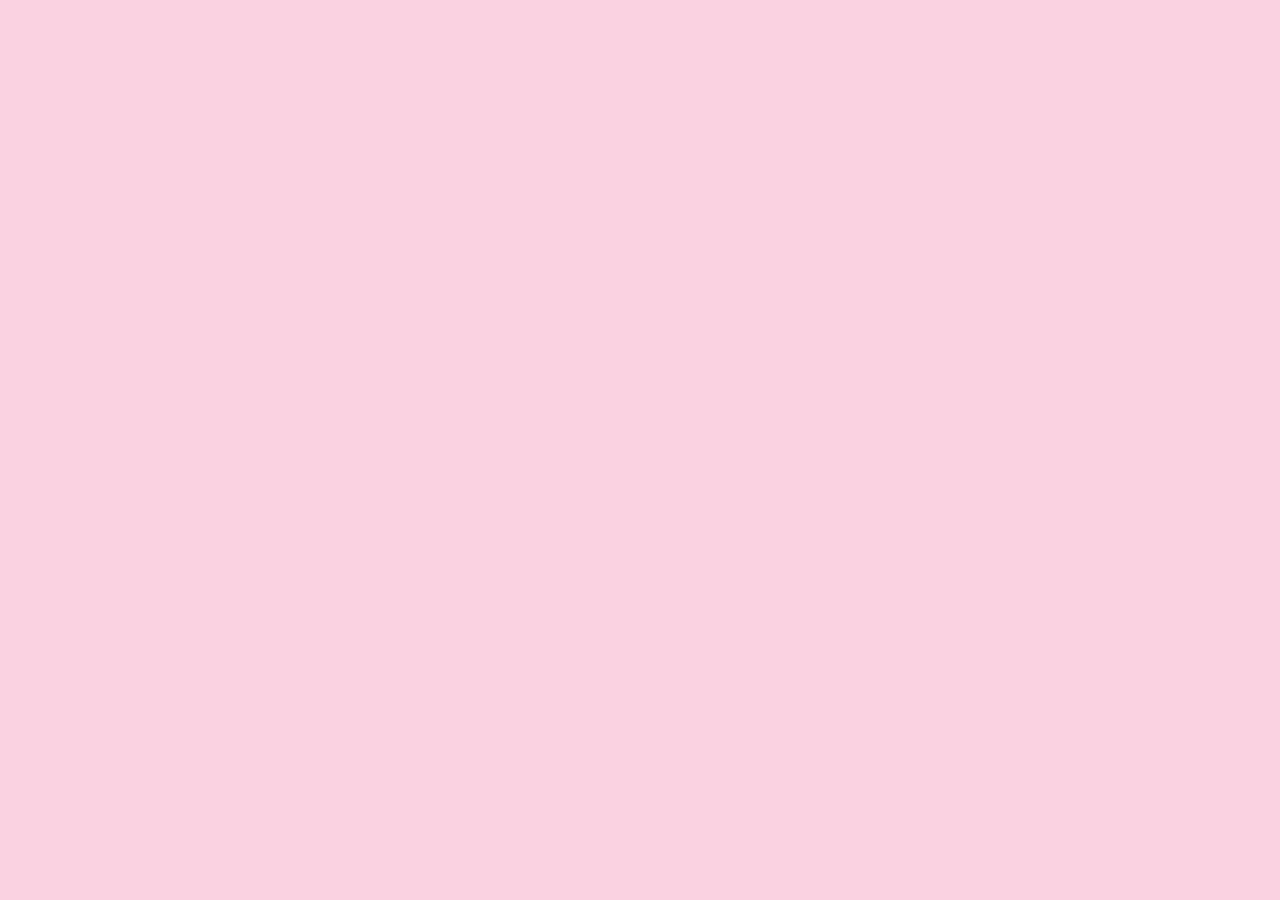
==== 16-11-22/index.html @ 56d9b982 "created full screen template" ====
<!DOCTYPE html>
<html lang="en">
  <head>
    <meta charset="utf-8" />
    <meta name="viewport" content="width=device-width, initial-scale=1.0">

    <title>Sketch</title>

    <link rel="stylesheet" type="text/css" href="style.css">
    <script src="../libraries/p5.min.js"></script>
    <script src="sketch.js"></script>
  </head>

  <body>
    
  </body>
</html>
---- 16-11-22/style.css ----
html, body {
  margin: 0;
  padding: 0;
}

canvas {
  display: block;
}
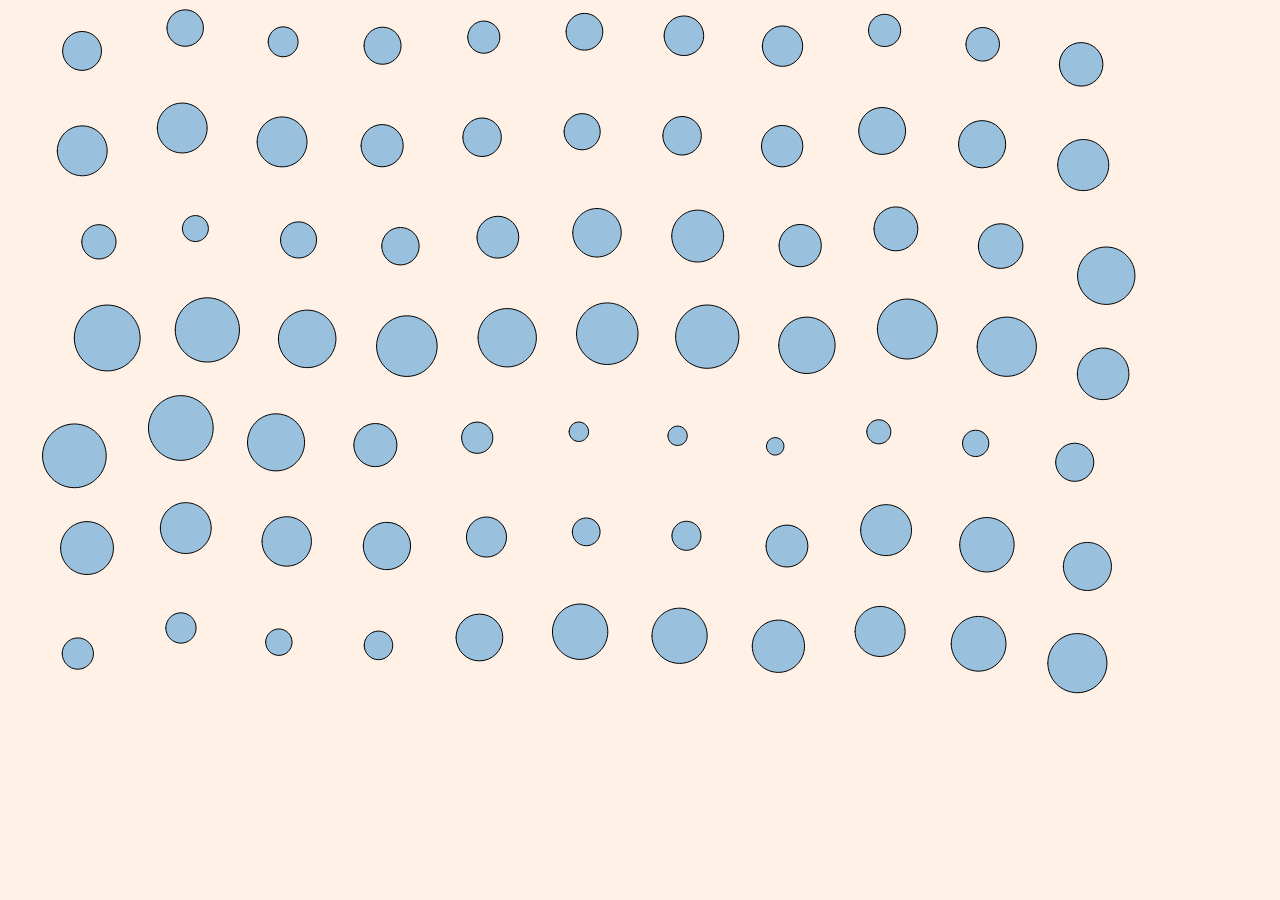
==== commit b05c1043: "added main inex html" ====
--- a/16-11-22/index.html
+++ b/16-11-22/index.html
@@ -13,5 +13,6 @@
 
   <body>
     
+    
   </body>
 </html>
